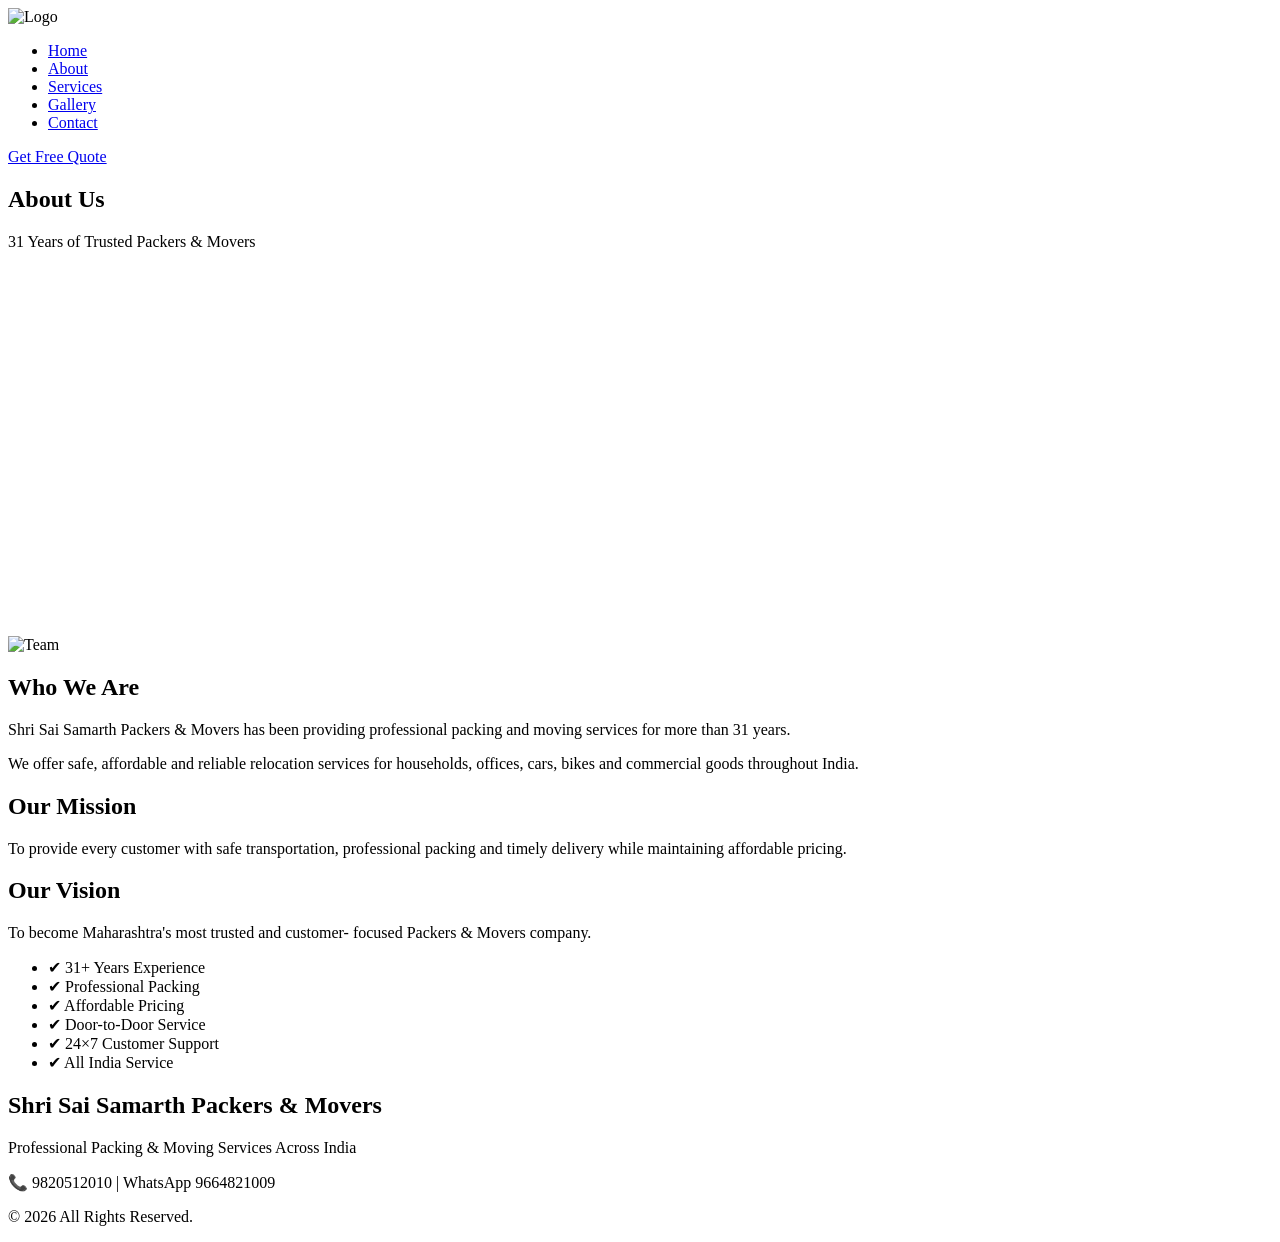
==== about.html @ 09f77a1a "ssts" ====
<!DOCTYPE html>
<html lang="en">
<head>
<meta charset="UTF-8">
<meta name="viewport" content="width=device-width, initial-scale=1.0">

<title>About Us | Shri Sai Samarth Packers & Movers</title>

<link rel="stylesheet" href="css/style.css">

<link rel="preconnect" href="https://fonts.googleapis.com">
<link href="https://fonts.googleapis.com/css2?family=Poppins:wght@300;400;500;600;700&display=swap" rel="stylesheet">

<link rel="stylesheet"
href="https://cdnjs.cloudflare.com/ajax/libs/font-awesome/6.6.0/css/all.min.css">

</head>

<body>

<header>

<nav class="navbar">

<div class="logo">
<img src="images/logo.png" alt="Logo">
</div>

<ul class="nav-links">

<li><a href="index.html">Home</a></li>

<li><a href="about.html">About</a></li>

<li><a href="services.html">Services</a></li>

<li><a href="gallery.html">Gallery</a></li>

<li><a href="contact.html">Contact</a></li>

</ul>

<a href="contact.html" class="quote-btn">
Get Free Quote
</a>

</nav>

</header>

<section class="hero" style="height:50vh;">

<div class="hero-overlay">

<div class="hero-content">

<h1>About Us</h1>

<p>
31 Years of Trusted Packers & Movers
</p>

</div>

</div>

</section>

<section class="about">

<div class="container">

<div class="about-image">

<img src="images/team.jpg" alt="Team">

</div>

<div class="about-content">

<h2>Who We Are</h2>

<p>

Shri Sai Samarth Packers & Movers has been providing
professional packing and moving services for more than
31 years.

</p>

<p>

We offer safe, affordable and reliable relocation
services for households, offices, cars, bikes and
commercial goods throughout India.

</p>

<h2>Our Mission</h2>

<p>

To provide every customer with safe transportation,
professional packing and timely delivery while
maintaining affordable pricing.

</p>

<h2>Our Vision</h2>

<p>

To become Maharashtra's most trusted and customer-
focused Packers & Movers company.

</p>

<ul>

<li>✔ 31+ Years Experience</li>

<li>✔ Professional Packing</li>

<li>✔ Affordable Pricing</li>

<li>✔ Door-to-Door Service</li>

<li>✔ 24×7 Customer Support</li>

<li>✔ All India Service</li>

</ul>

</div>

</div>

</section>

<footer>

<div class="container">

<h2>Shri Sai Samarth Packers & Movers</h2>

<p>

Professional Packing & Moving Services Across India

</p>

<p>

📞 9820512010 |
WhatsApp 9664821009

</p>

<p>

© 2026 All Rights Reserved.

</p>

</div>

</footer>

<script src="js/script.js"></script>

</body>
</html>
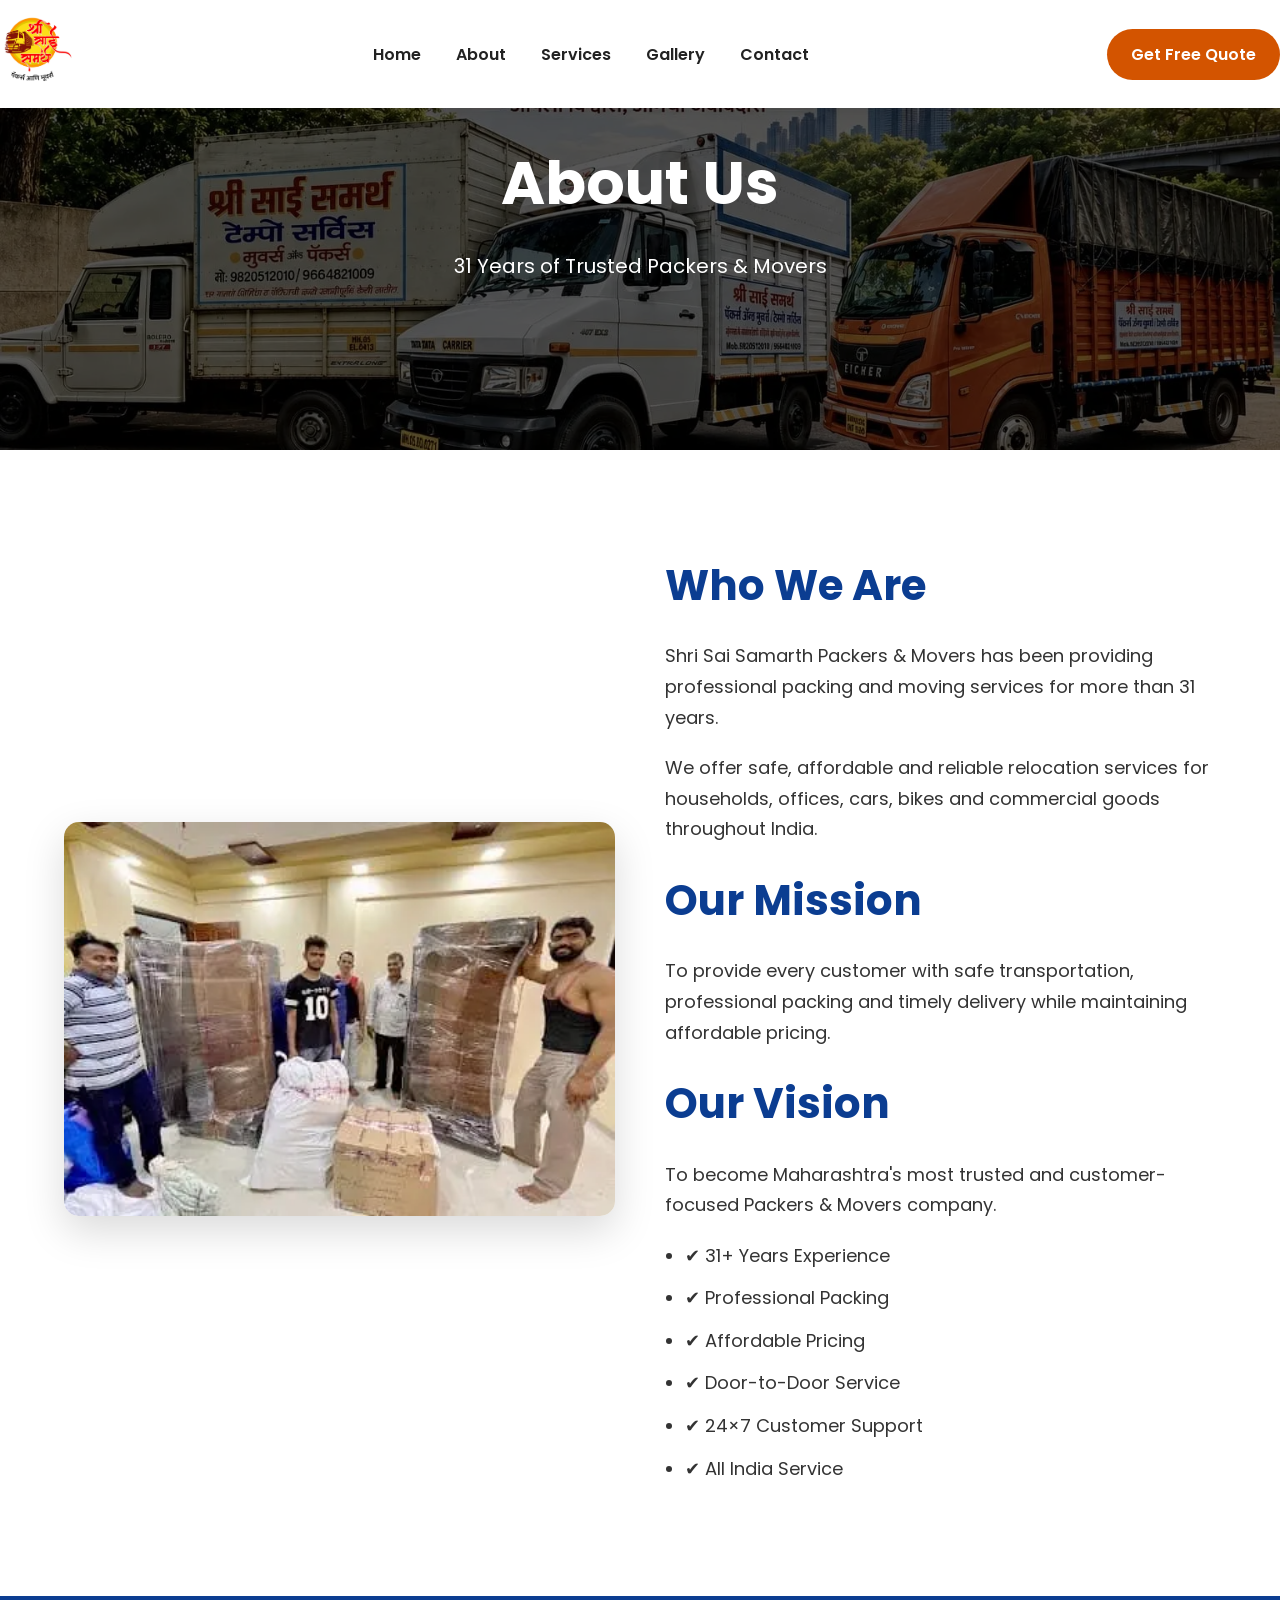
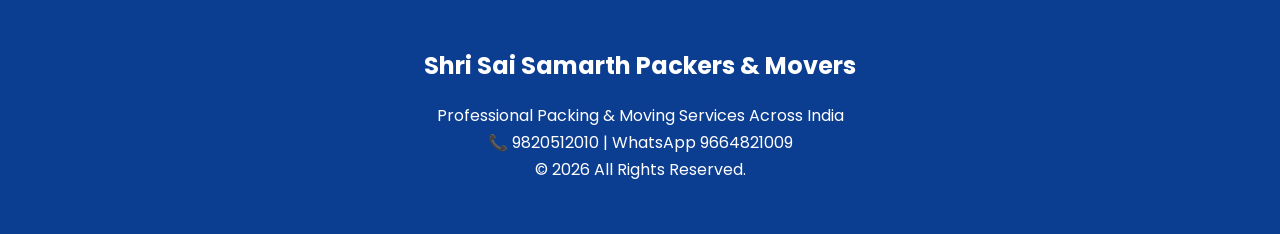
==== commit 00f97bbc: "Update about.html" ====
--- a/about.html
+++ b/about.html
@@ -23,7 +23,7 @@
 <nav class="navbar">
 
 <div class="logo">
-<img src="images/logo.png" alt="Logo">
+<img src="images/logo.webp" alt="Logo">
 </div>
 
 <ul class="nav-links">
@@ -72,7 +72,7 @@
 
 <div class="about-image">
 
-<img src="images/team.jpg" alt="Team">
+<img src="images/team.webp" alt="Team">
 
 </div>
 
@@ -169,4 +169,4 @@
 <script src="js/script.js"></script>
 
 </body>
-</html>+</html>
--- a/css/style.css
+++ b/css/style.css
@@ -0,0 +1,763 @@
+/* ===================================================
+   Shri Sai Samarth Packers & Movers
+   Premium Responsive Website
+   style.css - Part 1
+=================================================== */
+
+*{
+margin:0;
+padding:0;
+box-sizing:border-box;
+}
+
+html{
+scroll-behavior:smooth;
+}
+
+body{
+font-family:'Poppins',sans-serif;
+background:#f8f9fa;
+color:#333;
+line-height:1.7;
+overflow-x:hidden;
+}
+
+/* Container */
+
+.container{
+width:90%;
+max-width:1200px;
+margin:auto;
+}
+
+/* Navbar */
+
+header{
+position:fixed;
+width:100%;
+top:0;
+left:0;
+background:#ffffff;
+box-shadow:0 2px 12px rgba(0,0,0,.1);
+z-index:999;
+}
+
+.navbar{
+display:flex;
+justify-content:space-between;
+align-items:center;
+padding:15px 0;
+}
+
+.logo img{
+height:70px;
+}
+
+.nav-links{
+display:flex;
+list-style:none;
+gap:35px;
+}
+
+.nav-links a{
+text-decoration:none;
+color:#222;
+font-weight:600;
+transition:.3s;
+}
+
+.nav-links a:hover{
+color:#c56a00;
+}
+
+.quote-btn{
+background:#d35400;
+color:#ffffff;
+padding:12px 24px;
+border-radius:40px;
+text-decoration:none;
+font-weight:600;
+transition:.3s;
+}
+
+.quote-btn:hover{
+background:#0B3D91;
+}
+
+/* Hero */
+
+.hero{
+height:100vh;
+background:url("../images/truck1.webp") center center/cover no-repeat;
+display:flex;
+align-items:center;
+justify-content:center;
+position:relative;
+}
+
+.hero-overlay{
+position:absolute;
+inset:0;
+background:rgba(0,0,0,.65);
+display:flex;
+justify-content:center;
+align-items:center;
+text-align:center;
+padding:20px;
+}
+
+.hero-content{
+color:#fff;
+max-width:850px;
+}
+
+.hero-content h3{
+font-size:26px;
+color:#c56a00;
+margin-bottom:10px;
+}
+
+.hero-content h1{
+font-size:60px;
+font-weight:700;
+margin-bottom:15px;
+}
+
+.hero-content h2{
+font-size:36px;
+margin-bottom:20px;
+color:#fff;
+}
+
+.hero-content p{
+font-size:20px;
+margin-bottom:35px;
+}
+
+.hero-buttons{
+display:flex;
+justify-content:center;
+gap:20px;
+flex-wrap:wrap;
+}
+
+.btn-primary,
+.btn-secondary{
+padding:15px 35px;
+border-radius:40px;
+text-decoration:none;
+font-weight:600;
+transition:.3s;
+}
+
+.btn-primary{
+background:#0B3D91;
+color:#ffffff;
+}
+
+.btn-primary:hover{
+background:#084298;
+}
+
+.btn-secondary{
+background:#25d366;
+color:#fff;
+}
+
+.btn-secondary:hover{
+background:#128c7e;
+}
+
+.hero-home{
+    position:relative;
+    height:100vh;
+    min-height:650px;
+    overflow:hidden;
+    display:flex;
+    align-items:center;
+    justify-content:center;
+}
+
+.hero-home video{
+    position:absolute;
+    top:50%;
+    left:50%;
+    width:100%;
+    height:100%;
+    object-fit:cover;
+    transform:translate(-50%,-50%);
+    z-index:-2;
+}
+
+.hero-home-overlay{
+    position:absolute;
+    inset:0;
+    background:rgba(0,0,0,.45);
+    z-index:-1;
+}
+
+.hero-home-content{
+    max-width:900px;
+    text-align:center;
+    color:#fff;
+    padding:20px;
+}
+
+.hero-home-content h1{
+    font-size:clamp(2.2rem,5vw,4.5rem);
+    font-weight:700;
+    margin-bottom:20px;
+}
+
+.hero-home-content span{
+    color:#FFD54F;
+}
+
+.hero-home-content p{
+    font-size:1.2rem;
+    margin-bottom:35px;
+}
+
+.hero-home-buttons{
+    display:flex;
+    justify-content:center;
+    gap:20px;
+    flex-wrap:wrap;
+}
+
+.btn-primary,
+.btn-secondary{
+    padding:16px 34px;
+    border-radius:50px;
+    text-decoration:none;
+    font-weight:600;
+    transition:.3s;
+}
+
+.btn-primary{
+    background:#ff6b00;
+    color:#fff;
+}
+
+.btn-secondary{
+    background:#fff;
+    color:#111;
+}
+
+.btn-primary:hover,
+.btn-secondary:hover{
+    transform:translateY(-4px);
+}
+
+@media(max-width:768px){
+
+.hero-home{
+    min-height:90vh;
+}
+
+.hero-home-content h1{
+    font-size:2.2rem;
+}
+
+.hero-home-content p{
+    font-size:1rem;
+}
+
+.hero-home-buttons{
+    flex-direction:column;
+    align-items:center;
+}
+
+.btn-primary,
+.btn-secondary{
+    width:250px;
+    text-align:center;
+}
+
+}
+/* Statistics */
+
+.stats{
+background:#0B3D91;
+color:#ffffff;
+padding:70px 0;
+}
+
+.stats .container{
+display:grid;
+grid-template-columns:repeat(auto-fit,minmax(200px,1fr));
+gap:30px;
+text-align:center;
+}
+
+.stat-box h2{
+font-size:48px;
+color:#c56a00;
+margin-bottom:10px;
+}
+
+.stat-box p{
+font-size:20px;
+}
+
+/* About */
+
+.about{
+padding:100px 0;
+background:#fff;
+}
+
+.about .container{
+display:grid;
+grid-template-columns:1fr 1fr;
+gap:50px;
+align-items:center;
+}
+
+.about-image img{
+width:100%;
+border-radius:15px;
+box-shadow:0 15px 40px rgba(0,0,0,.15);
+}
+
+.about-content h2{
+font-size:42px;
+color:#0B3D91;
+margin-bottom:20px;
+}
+
+.about-content p{
+margin-bottom:20px;
+font-size:18px;
+}
+
+.about-content ul{
+padding-left:20px;
+}
+
+.about-content li{
+margin-bottom:12px;
+font-size:18px;
+}
+
+/* Section Title */
+
+.section-title{
+text-align:center;
+margin-bottom:60px;
+}
+
+.section-title h2{
+font-size:42px;
+color:#0B3D91;
+margin-bottom:15px;
+}
+
+.section-title p{
+font-size:20px;
+color:#666;
+}
+/* ===========================
+   SERVICES
+=========================== */
+
+.services{
+padding:100px 0;
+background:#f8f9fa;
+}
+
+.service-grid{
+display:grid;
+grid-template-columns:repeat(auto-fit,minmax(280px,1fr));
+gap:30px;
+}
+
+.service-card{
+background:#fff;
+padding:35px;
+border-radius:15px;
+text-align:center;
+transition:.35s;
+box-shadow:0 10px 25px rgba(0,0,0,.08);
+}
+
+.service-card:hover{
+transform:translateY(-10px);
+box-shadow:0 20px 40px rgba(0,0,0,.15);
+}
+
+.service-card i{
+font-size:55px;
+color:#c56a00;
+margin-bottom:20px;
+}
+
+.service-card h3{
+font-size:24px;
+margin-bottom:15px;
+color:#0B3D91;
+}
+
+.service-card p{
+font-size:16px;
+color:#555;
+}
+
+/* ===========================
+WHY CHOOSE US
+=========================== */
+
+.why-us{
+padding:100px 0;
+background:#ffffff;
+}
+
+.why-grid{
+display:grid;
+grid-template-columns:repeat(auto-fit,minmax(260px,1fr));
+gap:30px;
+}
+
+.why-card{
+padding:30px;
+background:#fff;
+border-radius:15px;
+text-align:center;
+box-shadow:0 8px 25px rgba(0,0,0,.08);
+transition:.3s;
+}
+
+.why-card:hover{
+background:#0B3D91;
+color:#ffffff;
+transform:translateY(-8px);
+}
+
+.why-card:hover h3,
+.why-card:hover p,
+.why-card:hover i{
+color:#fff;
+}
+
+.why-card i{
+font-size:50px;
+color:#c56a00;
+margin-bottom:20px;
+}
+
+.why-card h3{
+margin-bottom:15px;
+font-size:24px;
+}
+
+/* ===========================
+PROCESS
+=========================== */
+
+.process{
+padding:100px 0;
+background:#f8f9fa;
+}
+
+.process-grid{
+display:grid;
+grid-template-columns:repeat(auto-fit,minmax(220px,1fr));
+gap:25px;
+}
+
+.step{
+background:#fff;
+padding:35px;
+border-radius:15px;
+text-align:center;
+box-shadow:0 8px 25px rgba(0,0,0,.08);
+}
+
+.number{
+width:70px;
+height:70px;
+margin:auto;
+margin-bottom:20px;
+background:#d35400;
+color:#ffffff;
+border-radius:50%;
+display:flex;
+justify-content:center;
+align-items:center;
+font-size:28px;
+font-weight:bold;
+}
+
+/* ===========================
+GALLERY
+=========================== */
+
+.gallery{
+padding:100px 0;
+background:#fff;
+}
+
+.gallery-grid{
+display:grid;
+grid-template-columns:repeat(auto-fit,minmax(260px,1fr));
+gap:20px;
+}
+
+.gallery-grid img{
+width:100%;
+height:260px;
+object-fit:cover;
+border-radius:15px;
+transition:.4s;
+cursor:pointer;
+}
+
+.gallery-grid img:hover{
+transform:scale(1.05);
+}
+
+/* ===========================
+REVIEWS
+=========================== */
+
+.reviews{
+padding:100px 0;
+background:#f8f9fa;
+}
+
+.review-grid{
+display:grid;
+grid-template-columns:repeat(auto-fit,minmax(300px,1fr));
+gap:30px;
+}
+
+.review-card{
+background:#fff;
+padding:35px;
+border-radius:15px;
+box-shadow:0 10px 30px rgba(0,0,0,.08);
+text-align:center;
+font-size:18px;
+}
+
+.review-card h3{
+margin:20px 0 10px;
+color:#0B3D91;
+}
+
+/* ===========================
+CONTACT
+=========================== */
+
+.contact{
+padding:100px 0;
+background:#fff;
+}
+
+.contact-wrapper{
+display:grid;
+grid-template-columns:1fr 1fr;
+gap:50px;
+}
+
+.contact-info h3{
+font-size:34px;
+color:#0B3D91;
+margin-bottom:20px;
+}
+
+.contact-info p{
+margin-bottom:15px;
+font-size:18px;
+}
+
+.contact-info a{
+text-decoration:none;
+color:#333;
+}
+
+.contact-form input,
+.contact-form textarea{
+width:100%;
+padding:15px;
+margin-bottom:20px;
+border:1px solid #ddd;
+border-radius:10px;
+font-size:16px;
+font-family:Poppins,sans-serif;
+}
+
+.contact-form button{
+background:#d35400;
+color:#ffffff;
+padding:15px 35px;
+border:none;
+border-radius:10px;
+font-size:18px;
+cursor:pointer;
+transition:.3s;
+}
+
+.contact-form button:hover{
+background:#0B3D91;
+}
+
+/* ===========================
+MAP
+=========================== */
+
+.map iframe{
+width:100%;
+height:450px;
+border:none;
+}
+
+/* ===========================
+FOOTER
+=========================== */
+
+footer{
+background:#0B3D91;
+color:#ffffff;
+padding:50px 20px;
+text-align:center;
+}
+
+footer h2{
+margin-bottom:15px;
+}
+
+.footer-contact{
+margin:20px 0;
+}
+
+.footer-contact a{
+color:#fff;
+text-decoration:none;
+margin:0 10px;
+}
+
+.social a{
+display:inline-block;
+width:45px;
+height:45px;
+line-height:45px;
+background:#fff;
+color:#0B3D91;
+border-radius:50%;
+margin:10px;
+font-size:20px;
+transition:.3s;
+}
+
+.social a:hover{
+background:#d35400;
+color:#ffffff;
+}
+
+/* ===========================
+FLOATING BUTTONS
+=========================== */
+
+.call-float,
+.whatsapp-float{
+position:fixed;
+right:20px;
+width:60px;
+height:60px;
+border-radius:50%;
+display:flex;
+justify-content:center;
+align-items:center;
+color:#fff;
+font-size:28px;
+text-decoration:none;
+box-shadow:0 8px 20px rgba(0,0,0,.25);
+z-index:999;
+}
+
+.call-float{
+bottom:95px;
+background:#0B3D91;
+}
+
+.whatsapp-float{
+bottom:20px;
+background:#25D366;
+}
+
+/* ===========================
+RESPONSIVE
+=========================== */
+
+@media(max-width:991px){
+
+.navbar{
+flex-direction:column;
+gap:20px;
+}
+
+.nav-links{
+flex-wrap:wrap;
+justify-content:center;
+gap:18px;
+}
+
+.about .container,
+.contact-wrapper{
+grid-template-columns:1fr;
+}
+
+.hero-content h1{
+font-size:42px;
+}
+
+.hero-content h2{
+font-size:28px;
+}
+
+.hero-content p{
+font-size:17px;
+}
+
+.section-title h2{
+font-size:34px;
+}
+
+}
+
+@media(max-width:576px){
+
+.logo img{
+height:55px;
+}
+
+.hero{
+padding-top:120px;
+}
+
+.hero-content h1{
+font-size:32px;
+}
+
+.hero-content h2{
+font-size:22px;
+}
+
+.hero-content h3{
+font-size:18px;
+}
+
+.btn-primary,
+.btn-secondary{
+display:block;
+margin:10px auto;
+}
+
+.service-card,
+.review-card,
+.step{
+padding:25px;
+}
+
+}
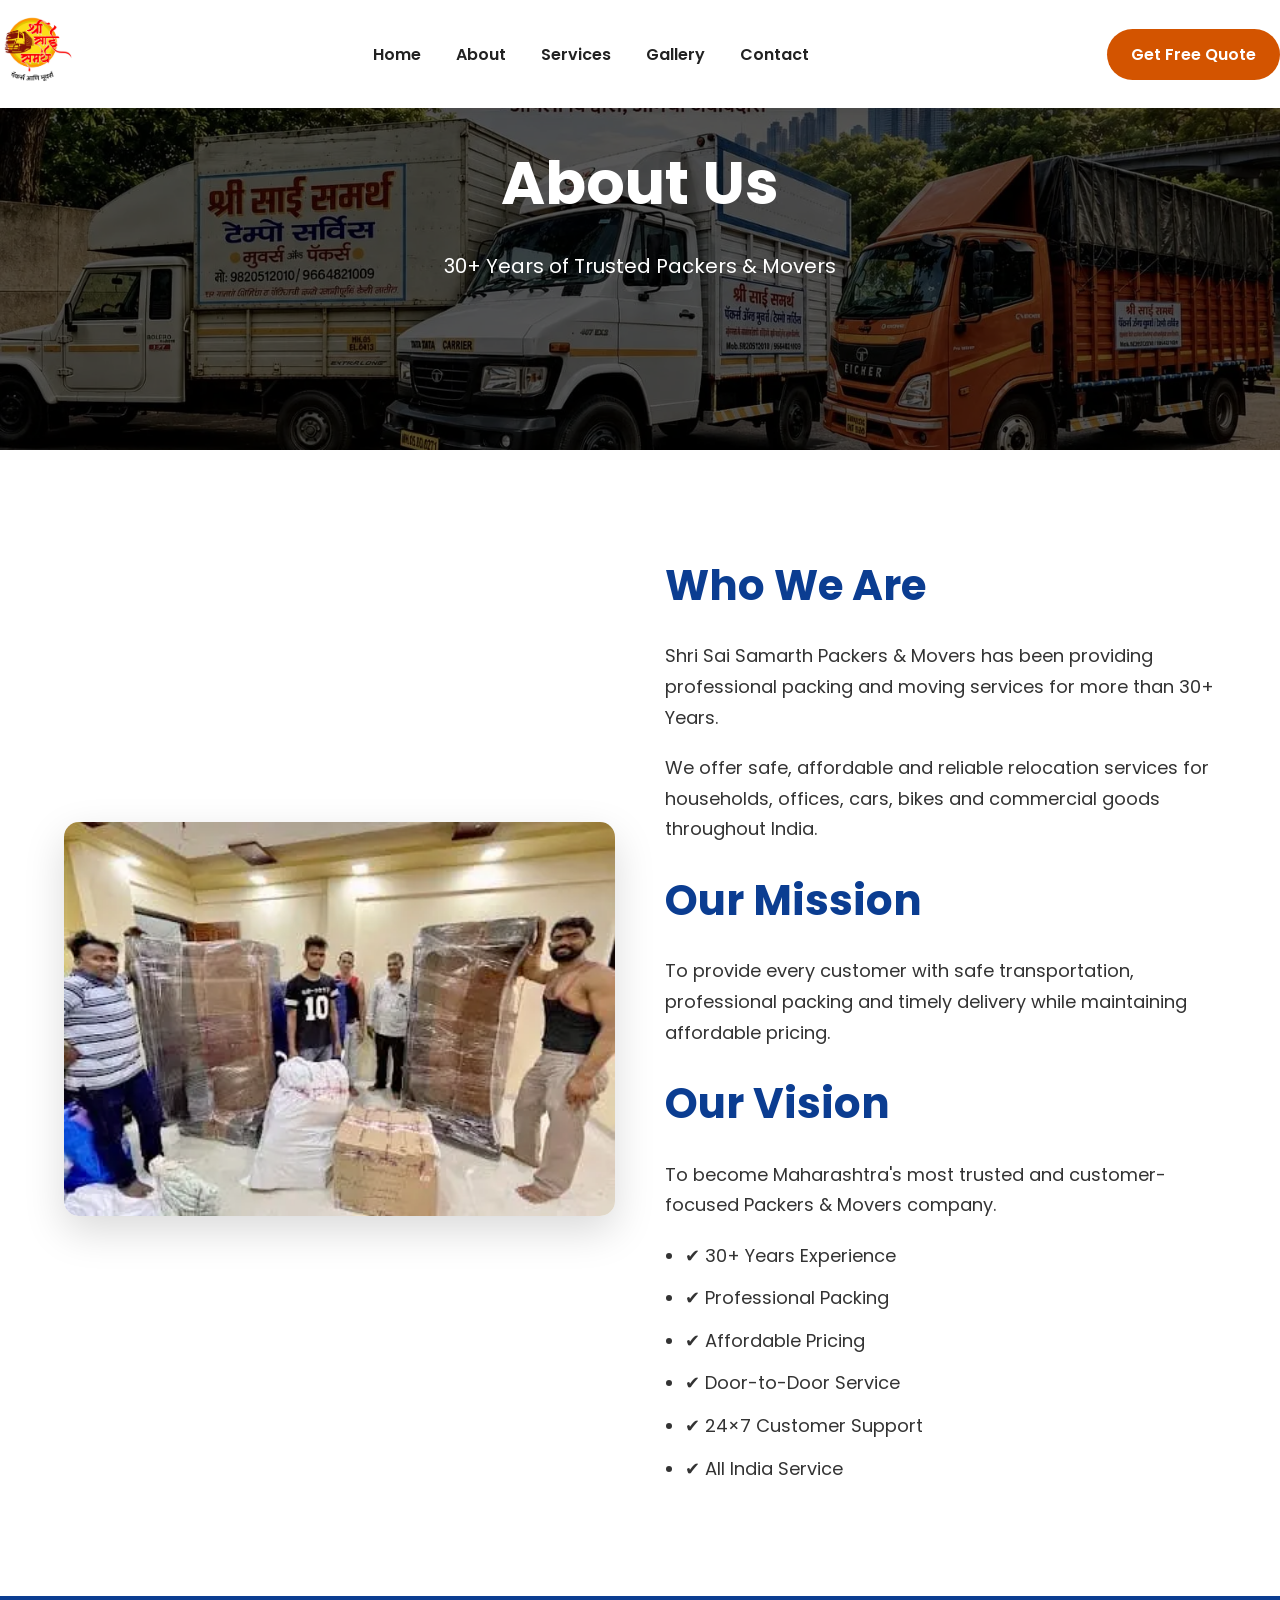
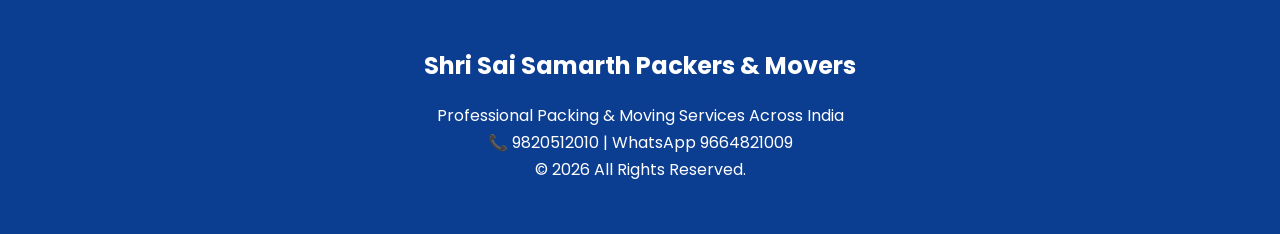
==== commit 7d077dba: "Update about.html" ====
--- a/about.html
+++ b/about.html
@@ -57,7 +57,7 @@
 <h1>About Us</h1>
 
 <p>
-31 Years of Trusted Packers & Movers
+30+ Years of Trusted Packers & Movers
 </p>
 
 </div>
@@ -84,7 +84,7 @@
 
 Shri Sai Samarth Packers & Movers has been providing
 professional packing and moving services for more than
-31 years.
+30+ Years.
 
 </p>
 
@@ -117,7 +117,7 @@
 
 <ul>
 
-<li>✔ 31+ Years Experience</li>
+<li>✔ 30+ Years Experience</li>
 
 <li>✔ Professional Packing</li>
 
